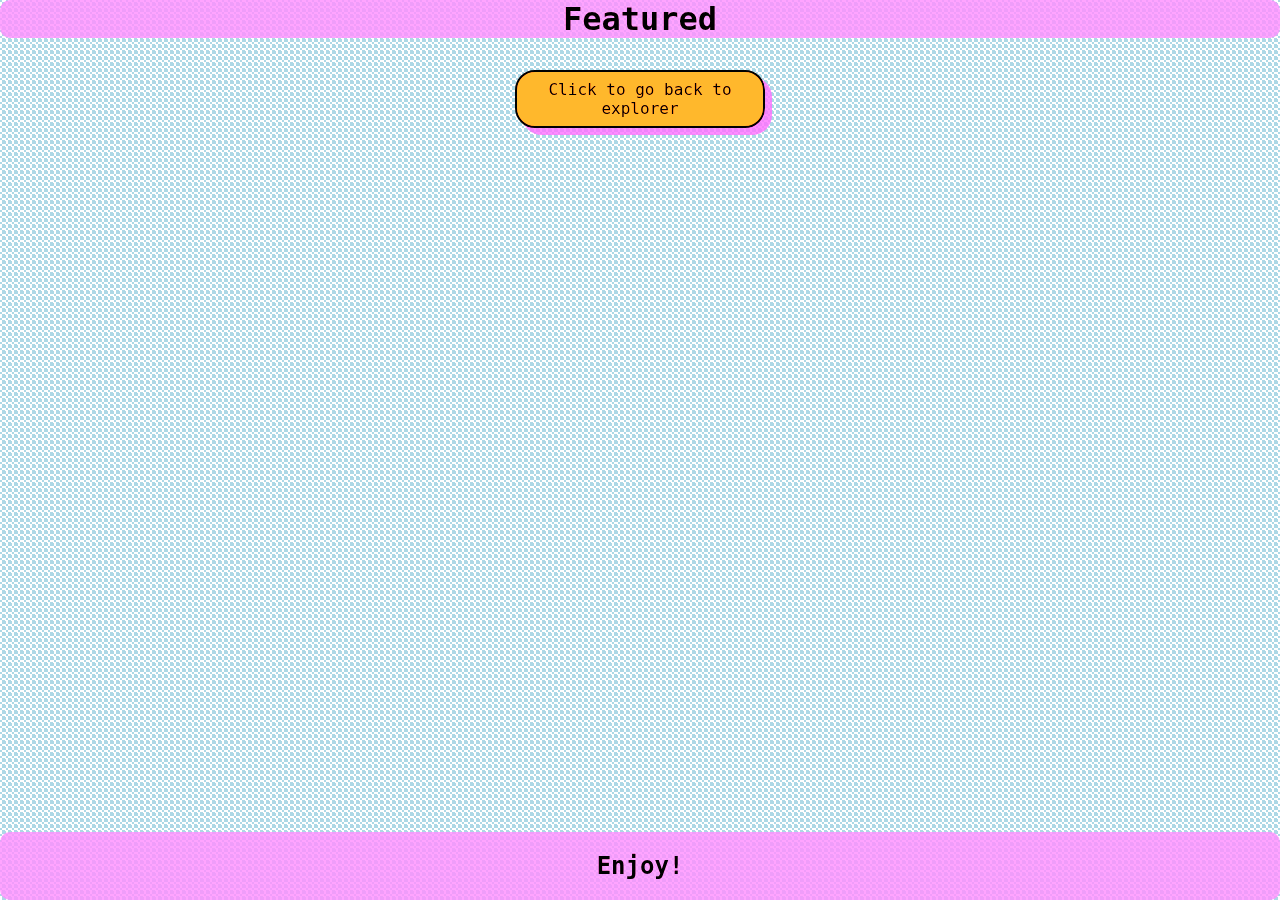
==== music-playlist-creator/featured.html @ 5a62827a "correctly linked css to html, have to add feature now" ====
<!DOCTYPE html>
<html lang="en">
<head>
    <meta charset="UTF-8">
    <meta name="viewport" content="width=device-width, initial-scale=1.0">
    
    <title>Featured</title>
    <link rel="icon" type="image/x-icon" href="/images/favicon.ico">
    
    <link rel="stylesheet" href="style.css">
</head>
<body>
    <header>
        <h1 id="title">Featured</h1>
    </header>

    <main> 
        <div class="transitionButton">
            <a class="changeLink" href="/music-playlist-creator/index.html"> Click to go back to explorer</a>
        </div>
        <div id="featuredSongs">
            <!-- <div class="list">
                <img class="image" src="/music-playlist-creator/assets/img/playlist.png" alt="Playlist">
                <h3 id="playlistTitle">Playlist Title</h3>
                <p id="creatorName">Creator</p>
                <div id="likeSection">
                    <button class="likeButton">
                            <p class="like">🩶</p>
                            <p class="likeCount">0</p>
                    </button>
                </div>
            </div> -->
        </div>
    </main>

    <footer>
        <h2 id="foot">Enjoy!</h2>
    </footer>

    <script src="data/data.js"></script>
    <script src="script.js"></script>
</body>
</html>
---- music-playlist-creator/style.css ----
body {
    /* font-family: 'Arial', sans-serif; */
    min-height: 100vh;
    display: flex;
    flex-direction: column;

    /* font-family: 'Coda Caption', sans-serif; */
    font-family: 'Lucida Console', monospace;
    margin: 0;
    padding: 0;
    background-color: rgb(173, 216, 230);
    background-image: linear-gradient(45deg, white 25%, transparent 25%, transparent 75%, white 75%, white), 
        linear-gradient(45deg, white 25%, transparent 25%, transparent 75%, white 75%, white);
    background-size:6px 6px;
    background-position: 0 0, 50px 50px;
    /* background: linear-gradient(to right, lightblue, rgb(249, 249, 254)); */
}

header {
    /* background-color: rgb(218, 218, 218); */
    background-color: rgb(230, 173, 216, 0.8);
    opacity: 50;
    text-align: center;
    margin-bottom: 1em;
    border-radius: 10px;
    filter: saturate(3);
}

.transitionButton{
    text-align: center;
    margin: auto;
    margin-top: 1em;
    margin-bottom: 1em;
    transition: all 0.3s ease;
    /* margin: 0.5em; */
    padding: 0.5em;
    /* border-radius: 12px 12px 8px 8px; */
    border-radius: 20px;
    border-width: 2px;
    border-color: black;
    border-style: solid;
    background-color: rgb(230, 201, 173);
    filter: saturate(5);
    box-shadow: 7px 7px rgb(230, 173, 216, 0.8);
    width: 230px;
    /* align-content: center; */
}

.transitionButton:hover{
    transition: all 0.3s ease;
    background-color: rgb(216, 230, 173);
    transform: translate3d(0, -2px, 0) scale(1.06);
    box-shadow: 10px 10px rgb(240, 226, 123);
}

.changeLink{
    color: inherit;
    text-decoration: inherit;
    font-family: 'Lucida Console', monospace;
    margin: auto;
}


#title{
    margin: 0;
}

#playlists{
    display: flex;
    flex-wrap: wrap;
    justify-content: center;
    gap: 50px;
    margin-bottom: 1.5em;
}

.list{
    transition: all 0.3s ease;
    margin: 0.5em;
    padding: 0.5em;
    /* border-radius: 12px 12px 8px 8px; */
    border-radius: 20px;
    border-width: 2px;
    border-color: black;
    border-style: solid;
    background-color: rgb(230, 201, 173);
    filter: saturate(5);
    box-shadow: 10px 10px rgb(230, 173, 216, 0.8);
    width: 230px;
}

.list:hover{
    transition: all 0.3s ease;
    background-color: rgb(216, 230, 173);
    transform: translate3d(0, -2px, 0) scale(1.06);
    box-shadow: 10px 10px rgb(240, 226, 123);
    /* color: white; */
}

#playlistTitle{
    font-size: 15px;
}

#creatorName{
    font-size: 12px;
}

#likeSection{
    text-align: center;
}

.likeButton{
    border-width: 1px;
    border-color: black;
    border-radius: 10px;
    background-color: rgba(255, 255, 255, 0.6);
}

.likeButton:hover{
    border-width: 1px;
    border-color: white;
    border-radius: 10px;
    color: white;
    background-color: black;
    font-size: small;
}

.likeButton:active{
    /* transition: all 1s ease; */
    transform: translateY(-3px);
}

.like{
    margin-top: 0;
    margin-bottom: 0;
}

.likeCount{
    margin-bottom: 0;
    margin-top: 0.1em;
}

.image{
    margin: auto;
    border-radius: 20px;
    width: 100%;
}

.space-evenly { 
    justify-content: space-evenly; 
}

/* CSS for Modal */
.modal {
    display: none; /* Hidden by default */
    position: fixed; /* Stay in place */
    z-index: 1; /* Sit on top */
    left: 0;
    top: 0;
    width: 100%; /* Full width */
    height: 100%; /* Full height */
    overflow: auto; /* Enable scroll if needed */
    background-color: rgba(0,0,0,0.7); /* Black w/ opacity */
}
.modal-content {
    /* background-color: rgb(230, 173, 216); */
    background-color: rgb(137, 111, 149);
    filter: saturate(2);
    margin: 15% auto; /* 15% from the top and centered */
    padding: 20px;
    border: 1px solid #888;
    border-radius: 20px;
    width: 80%; /* Could be more or less, depending on screen size */
}
.close {
    /* color: #aaa; */
    transition: all 0.5s ease;
    color: white;
    float: right;
    font-size: 28px;
    font-weight: bold;
}
.close:hover,
.close:focus {
    transition: all 0.3s ease;
    color: black;
    text-decoration: none;
    cursor: pointer;
    transform: translate3d(0, -2px, 0) scale(1.3);
}

#imageAndTitle{
    display: flex;
}

#titleAndCreator{
    margin-left: 2em;
}

#playlistImage{
    width: 10em;
    height: 8em;
    border-radius: 10px;
}

.shuffle{
    transition: all 0.3s ease;
    border-radius: 10px;
    border-width: 0;
    width: 10em;
    justify-content: center;
    margin-top: 1em;
    background-color: rgba(173, 216, 230, 0.7);
    /* background-color: rgb(240, 226, 123, 0.7); */

}

.shuffle:hover{
    transition: all 0.3s ease;
    background-color: rgb(173, 216, 230, 0.9);
    /* background-color: rgb(240, 226, 123, 0.9); */
    transform: translate3d(0, -2px, 0) scale(1.03);
}

#songSection{
    margin-top: 1em;
}

#song{ 
    /* width: 100%; */
    transition: all 0.3s ease;
    display: flex;
    background-color: rgba(225, 225, 225, 0.8);
    border-radius: 10px;
    padding-left: 5px;
    padding-top: 10px;
    padding: 10px 5px 10px 5px;
    margin-bottom: 0.5em;
}

#song:hover{
    transition: all 0.3s ease;
    background-color: rgb(225, 225, 225);
    transform: translate3d(0, -2px, 0) scale(1.03);
}

#songImage{
    width: 4em;
    height: 3em;
}

#songDetails{
    margin-left: 1em;
}


#songName{
    font-size: 0.8em;
    margin-bottom: 0;
    margin-top: 0.1em;
}

#artist{
    margin-top: 0.4em;
    margin-bottom: 0;
    font-size: 0.6em;
}

#album{
    margin-top: 0.4em;
    font-size: 0.6em;
}

#duration{
    margin-left: auto;
    text-align: right;
}

footer {
    /* background-color: rgb(218, 218, 218); */
    background-color: rgb(230, 173, 216, 0.8);
    text-align: center;
    /* margin-bottom: 1em; */
    filter: saturate(3);

    margin-top: auto;
    /* margin-bottom: 0; */
    border-radius: 10px;
}
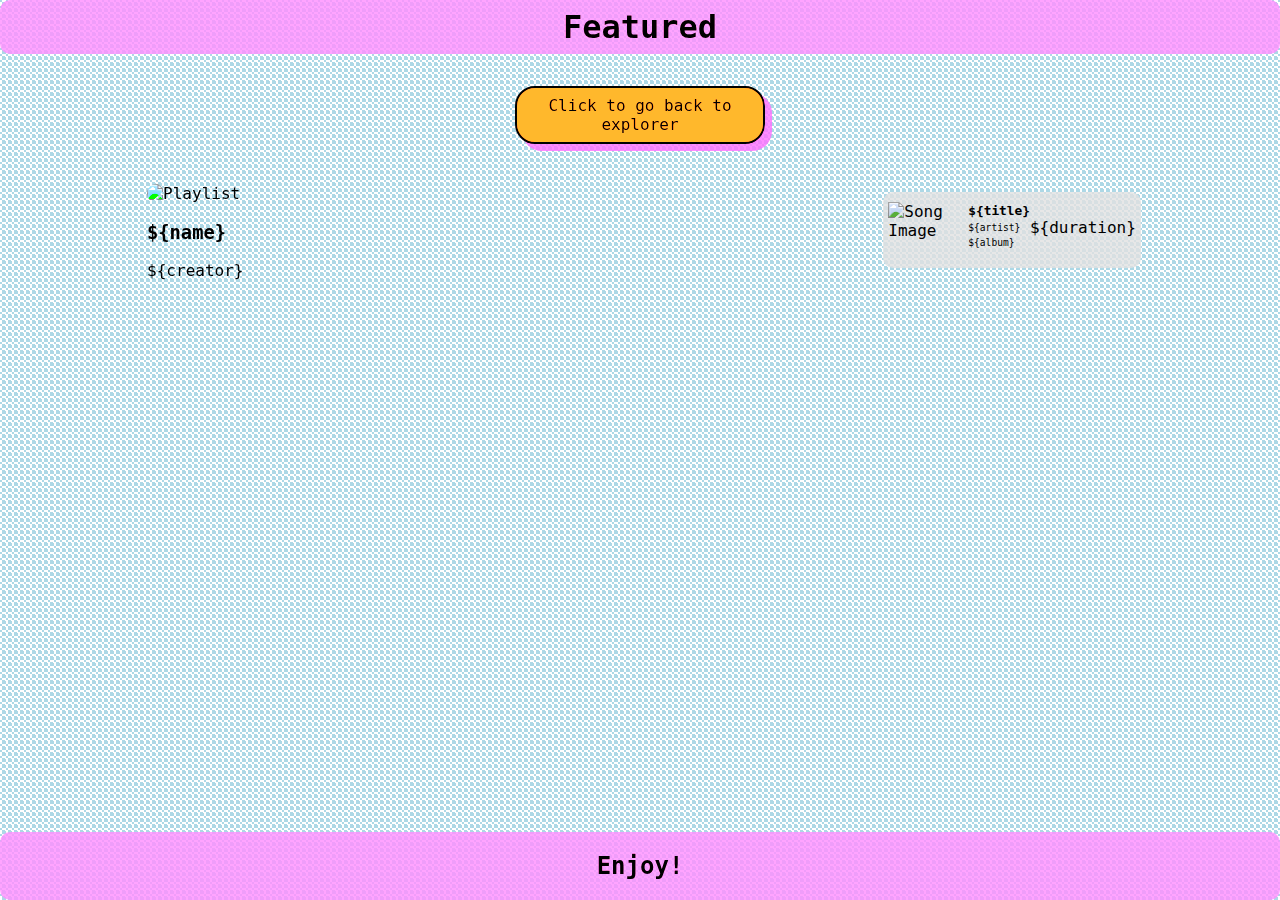
==== commit d8d8797b: "partially done with template for featured page" ====
--- a/music-playlist-creator/featured.html
+++ b/music-playlist-creator/featured.html
@@ -18,18 +18,24 @@
         <div class="transitionButton">
             <a class="changeLink" href="/music-playlist-creator/index.html"> Click to go back to explorer</a>
         </div>
-        <div id="featuredSongs">
-            <!-- <div class="list">
+        <div id="feature">
+            <div id="featuredDetails">
                 <img class="image" src="/music-playlist-creator/assets/img/playlist.png" alt="Playlist">
-                <h3 id="playlistTitle">Playlist Title</h3>
-                <p id="creatorName">Creator</p>
-                <div id="likeSection">
-                    <button class="likeButton">
-                            <p class="like">🩶</p>
-                            <p class="likeCount">0</p>
-                    </button>
-                </div>
-            </div> -->
+                <h3 id="featuredTitle">${name}</h3>
+                <p id="featuredCreator">${creator}</p>
+            </div>
+            <div id="songSection">
+                <div id="song">
+                    <img id="songImage" src="${art}" alt="Song Image">
+                    <div id="songDetails">
+                        <h4 id="songName">${title}</h4>
+                        <p id="artist">${artist}</p>
+                        <p id="album">${album}</p>
+                    </div>
+                    <p id="duration">${duration}</p>
+            </div>
+            </div>
+        </div>
         </div>
     </main>
 
--- a/music-playlist-creator/style.css
+++ b/music-playlist-creator/style.css
@@ -24,6 +24,41 @@
     margin-bottom: 1em;
     border-radius: 10px;
     filter: saturate(3);
+    padding-top: 0.5em;
+    padding-bottom: 0.5em;
+}
+
+#feature{
+    display: flex;
+    flex-wrap: wrap;
+    justify-content: space-around;
+    gap: 50px;
+    margin-top: 2em;
+    margin-bottom: 1.5em;
+}
+
+#featuredDetails{
+    transition: all 0.3s ease;
+    margin: 0.5em;
+    /* padding: 0.5em; */
+    /* border-radius: 12px 12px 8px 8px; */
+    border-radius: 20px;
+    /* border-width: 2px; */
+    border-color: black;
+    /* border-style: solid; */
+    /* background-color: rgb(0, 0, 0); */
+    filter: saturate(5);
+    /* box-shadow: 10px 10px rgb(255, 255, 255, 0.8); */
+    width: 400px;
+    color: black;
+}
+
+#featuredDetails:hover{
+    transition: all 0.3s ease;
+    background-color: rgb(255, 255, 255);
+    transform: translate3d(0, -2px, 0) scale(1.06);
+    box-shadow: 10px 10px rgb(0, 0, 0);
+    /* color: white; */
 }
 
 .transitionButton{
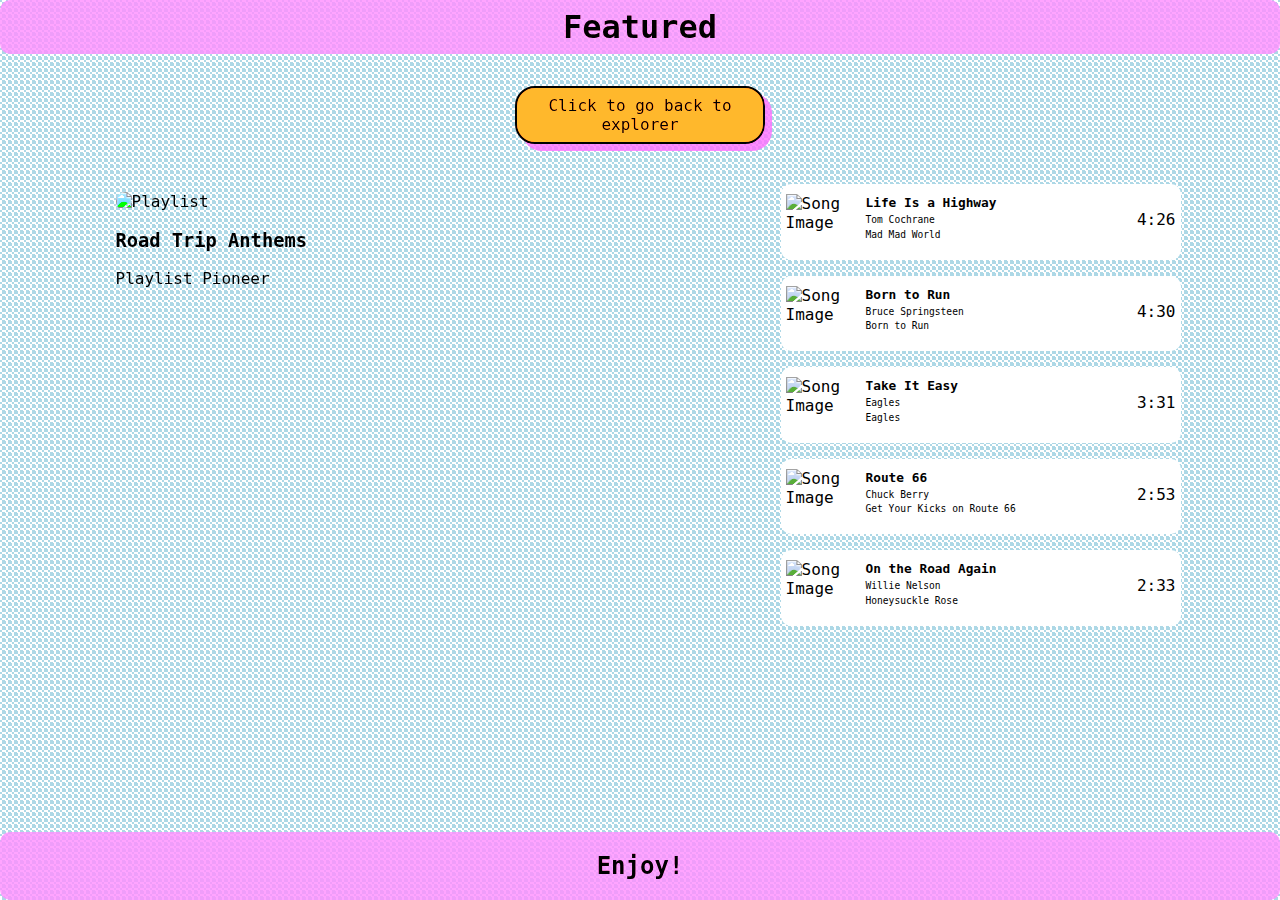
==== commit cc90a5e6: "added delete function" ====
--- a/music-playlist-creator/featured.html
+++ b/music-playlist-creator/featured.html
@@ -20,12 +20,12 @@
         </div>
         <div id="feature">
             <div id="featuredDetails">
-                <img class="image" src="/music-playlist-creator/assets/img/playlist.png" alt="Playlist">
+                <!-- <img class="image" src="/music-playlist-creator/assets/img/playlist.png" alt="Playlist">
                 <h3 id="featuredTitle">${name}</h3>
-                <p id="featuredCreator">${creator}</p>
+                <p id="featuredCreator">${creator}</p> -->
             </div>
-            <div id="songSection">
-                <div id="song">
+            <div id="featuredSongs">
+                <!-- <div id="song">
                     <img id="songImage" src="${art}" alt="Song Image">
                     <div id="songDetails">
                         <h4 id="songName">${title}</h4>
@@ -33,7 +33,7 @@
                         <p id="album">${album}</p>
                     </div>
                     <p id="duration">${duration}</p>
-            </div>
+                </div> -->
             </div>
         </div>
         </div>
--- a/music-playlist-creator/style.css
+++ b/music-playlist-creator/style.css
@@ -40,7 +40,7 @@
 #featuredDetails{
     transition: all 0.3s ease;
     margin: 0.5em;
-    /* padding: 0.5em; */
+    padding: 0.5em; 
     /* border-radius: 12px 12px 8px 8px; */
     border-radius: 20px;
     /* border-width: 2px; */
@@ -61,6 +61,30 @@
     /* color: white; */
 }
 
+#featuredSongs{
+    margin-top: 0.5em;
+    width: 25em;
+}
+
+#fSong{ 
+    /* width: 100%; */
+    transition: all 0.3s ease;
+    display: flex;
+    /* background-color: rgba(225, 225, 225, 1); */
+    background-color: white;
+    border-radius: 10px;
+    padding-left: 5px;
+    padding-top: 10px;
+    padding: 10px 5px 10px 5px;
+    margin-bottom: 1em;
+}
+
+#fSong:hover{
+    transition: all 0.3s ease;
+    background-color: rgb(225, 225, 225);
+    transform: translate3d(0, -2px, 0) scale(1.03);
+}
+
 .transitionButton{
     text-align: center;
     margin: auto;
@@ -129,6 +153,23 @@
     transform: translate3d(0, -2px, 0) scale(1.06);
     box-shadow: 10px 10px rgb(240, 226, 123);
     /* color: white; */
+}
+
+.delete {
+    /* color: #aaa; */
+    transition: all 0.5s ease;
+    color: white;
+    float: right;
+    font-size: 28px;
+    font-weight: bold;
+}
+.delete:hover,
+.delete:focus {
+    transition: all 0.3s ease;
+    color: black;
+    text-decoration: none;
+    cursor: pointer;
+    transform: translate3d(0, -2px, 0) scale(1.3);
 }
 
 #playlistTitle{
